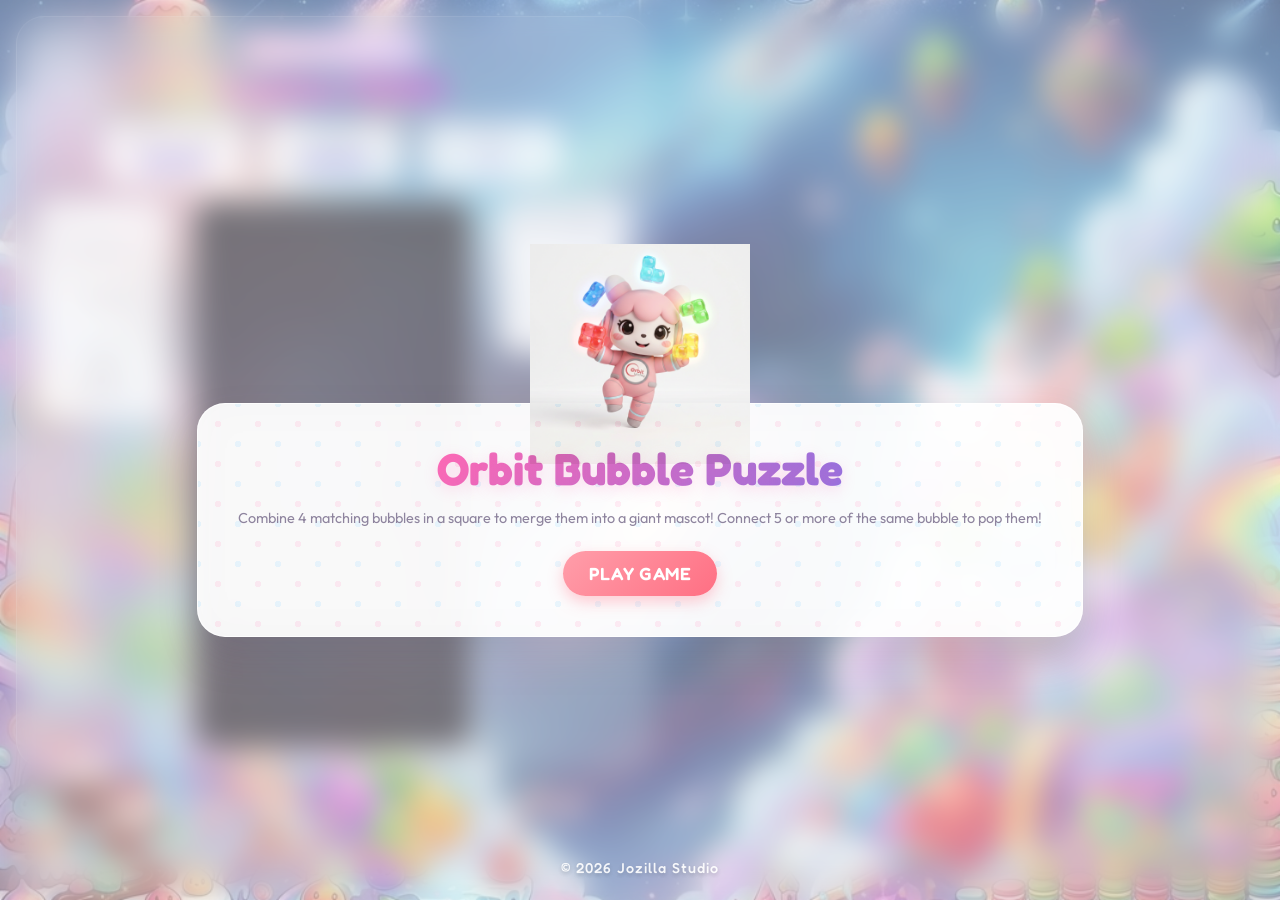
==== android/app/src/main/assets/game.html @ e60d80e0 "Add iOS source files, updated Android wrapper, play store assets, and general layout fixes" ====
<!DOCTYPE html>
<html lang="en">
<head>
    <meta charset="UTF-8">
    <meta name="viewport" content="width=device-width, initial-scale=1.0, maximum-scale=1.0, user-scalable=no">
    <title>Loxley Orbit Bubble Puzzle</title>
    <link rel="stylesheet" href="style.css?v=24">
    <link href="https://fonts.googleapis.com/css2?family=Fredoka:wght@300..700&family=Outfit:wght@100..900&display=swap" rel="stylesheet">
    <link rel="manifest" href="manifest.webmanifest">
    <meta name="theme-color" content="#FFD1DC">
    <meta name="apple-mobile-web-app-capable" content="yes">
    <meta name="apple-mobile-web-app-status-bar-style" content="black-translucent">
    <meta name="apple-mobile-web-app-title" content="Loxley Orbit">
    <link rel="apple-touch-icon" href="icons/icon-192.png">
</head>
<body>
    <!-- Fantasy Orbit Background Elements -->
    <div class="fantasy-bg">
        <img src="icons/mascot_1.png" class="bg-mascot bg-mascot-left" alt="Mascot">
        <img src="icons/mascot_2.png" class="bg-mascot bg-mascot-right" alt="Mascot">
        <div class="glow-planet orbit-pink"></div>
        <div class="glow-planet orbit-blue"></div>
        <div class="glow-planet orbit-yellow"></div>
        <div class="star twinkling star-1">★</div>
        <div class="star twinkling star-2">✦</div>
        <div class="star twinkling star-3">✦</div>
        <div class="star twinkling star-4">★</div>
    </div>

    <div class="game-container">
        <div class="header">
            <div class="logo-wrapper">
                <span class="logo-badge">A Fantasy Game By</span>
                <h1>Loxley Orbit</h1>
            </div>
            <div class="stats-row">
                <div class="score-board">
                    <span class="label">HIGH SCORE</span>
                    <span id="highScore">00000</span>
                </div>
                <div class="score-board">
                    <span class="label">SCORE</span>
                    <span id="score">00000</span>
                </div>
                <div class="score-board">
                    <span class="label">POPS</span>
                    <span id="lines-cleared">0</span>
                </div>
            </div>
        </div>
        
        <div class="game-area">
            <!-- Left Sidebar -->
            <div class="sidebar left-sidebar">
                <div class="controls-info">
                    <div class="control-row"><span class="key">← →</span> <span>Move</span></div>
                    <div class="control-row"><span class="key">↑</span> <span>Rotate</span></div>
                    <div class="control-row"><span class="key">↓</span> <span>Drop</span></div>
                    <div class="control-row"><span class="key">SPACE</span> <span>Hard Drop</span></div>
                </div>
            </div>
            <!-- Center Game Board -->
            <div class="canvas-wrapper">
                <canvas id="gameCanvas" width="640" height="1280"></canvas>
            </div>
            
            <!-- Right Sidebar -->
            <div class="sidebar right-sidebar">
                <div class="next-piece-box">
                    <h3>NEXT BUBBLE</h3>
                    <div class="canvas-preview-wrapper">
                        <canvas id="nextCanvas" width="110" height="110"></canvas>
                    </div>
                </div>
            </div>
        </div>

        <!-- Full-container overlays -->
    </div>

    <!-- Mobile Touch Controls -->
    <div class="mobile-controls">
        <button class="ctrl-btn css-btn css-btn-left" id="btnLeft">
            <svg viewBox="0 0 24 24" width="36" height="36" fill="white"><path d="M15.41 16.59L10.83 12l4.58-4.59L14 6l-6 6 6 6 1.41-1.41z"/></svg>
        </button>
        <button class="ctrl-btn css-btn css-btn-right" id="btnRight">
            <svg viewBox="0 0 24 24" width="36" height="36" fill="white"><path d="M8.59 16.59L13.17 12 8.59 7.41 10 6l6 6-6 6-1.41-1.41z"/></svg>
        </button>
        <button class="ctrl-btn css-btn css-btn-down" id="btnDrop">
            <svg viewBox="0 0 24 24" width="36" height="36" fill="white"><path d="M7.41 8.59L12 13.17l4.59-4.58L18 10l-6 6-6-6 1.41-1.41z"/></svg>
        </button>
        <button class="ctrl-btn css-btn css-btn-rocket" id="btnHardDrop">
            <svg viewBox="0 0 24 24" width="36" height="36" fill="white"><path d="M7.41 7.84L12 12.42l4.59-4.58L18 9.25l-6 6-6-6z M7.41 13.84L12 18.42l4.59-4.58L18 15.25l-6 6-6-6z"/></svg>
        </button>
        <button class="ctrl-btn css-btn css-btn-rotate" id="btnRotate">
            <svg viewBox="0 0 24 24" width="32" height="32" fill="white"><path d="M17.65 6.35C16.2 4.9 14.21 4 12 4c-4.42 0-7.99 3.58-7.99 8s3.57 8 7.99 8c3.73 0 6.84-2.55 7.73-6h-2.08c-.82 2.33-3.04 4-5.65 4-3.31 0-6-2.69-6-6s2.69-6 6-6c1.66 0 3.14.69 4.22 1.78L13 11h7V4l-2.35 2.35z"/></svg>
        </button>
    </div>

    <!-- Sound Controls -->
    <div class="sound-controls left-sidebar-fixed">
        <button id="bgmToggle" class="icon-btn custom-icon" title="Toggle Music" style="background-image: url('icons/icon_music_raw.png')"></button>
        <button id="soundToggle" class="icon-btn custom-icon" title="Toggle SFX" style="background-image: url('icons/icon_sfx_raw.png')"></button>
    </div>

    <!-- Full Screen Overlays -->
    <div id="startScreen" class="overlay-screen full-overlay">
            <div class="start-screen-content">
                <div class="mascot-avatar"></div>
                <h2 class="title-fun">Orbit Bubble Puzzle</h2>
                <p>Combine 4 matching bubbles in a square to merge them into a giant mascot! Connect 5 or more of the same bubble to pop them!</p>
                <button id="startBtn">PLAY GAME</button>
            </div>
            <div class="studio-footer">&copy; 2026 Jozilla Studio</div>
        </div>
        <div id="gameOverScreen" class="overlay-screen full-overlay hidden">
            <div class="start-screen-content">
                <h2>Game Over</h2>
                <p>Total Score:</p>
                <h3 id="finalScore">0</h3>
                <button id="restartBtn">TRY AGAIN</button>
            </div>
        </div>
        </div>
    <script>
        if ('serviceWorker' in navigator) {
            window.addEventListener('load', () => {
                navigator.serviceWorker.register('./sw.js')
                    .then(reg => console.log('Service Worker registered!', reg))
                    .catch(err => console.log('Service Worker registration failed: ', err));
            });
        }
    </script>
    <script src="src/puyo_blocks.js?v=7"></script>
    <script src="src/renderer.js?v=7"></script>
    <script src="src/puyo_game.js?v=7"></script>
    <script src="src/puyo_main.js?v=7"></script>
</body>
</html>
---- android/app/src/main/assets/style.css ----
:root {
    --bg-color: #FAF4F8; /* Soft dreamy lavender blush */
    --accent-color: #FFB7D5; /* Flashy bubblegum pink */
    --text-color: #5D546C; /* Soft slate purple */
    --text-light: #8E849E; /* Light slate purple */
    --canvas-bg: rgba(255, 255, 255, 0.45); /* Translucent clean canvas background */
    --ui-bg: rgba(255, 255, 255, 0.75); /* High-translucency glassmorphism */
    --shadow: 0 16px 32px rgba(93, 84, 108, 0.12);
    --border-radius-lg: 28px;
    --border-radius-md: 18px;
    --border-radius-sm: 12px;
    
    /* Flashy Pastel Palette */
    --color-cyan: #AEE2FF;
    --color-blue: #C5BAFF;
    --color-orange: #FFD2A9;
    --color-yellow: #FFF5B8;
    --color-green: #B9F3FC;
    --color-purple: #ECD5E6;
    --color-red: #FFB3B3;
}

* {
    box-sizing: border-box;
    margin: 0;
    padding: 0;
    -webkit-tap-highlight-color: transparent;
    user-select: none;
}

body {
    font-family: 'Outfit', sans-serif;
    background-color: var(--bg-color);
    background-image: url('icons/safe_zone_bg.png');
    background-size: cover;
    background-position: center center; /* Keep image perfectly centered on all axes */
    background-attachment: fixed;
    color: var(--text-color);
    display: flex;
    justify-content: center;
    align-items: center;
    padding-top: env(safe-area-inset-top, 20px);
    padding-bottom: env(safe-area-inset-bottom, 20px);
    min-height: 100vh;
    min-height: -webkit-fill-available;
    overflow-y: auto;
    overflow-x: hidden;
    position: relative;
}

/* Fantasy Background Orbits */
.fantasy-bg {
    position: absolute;
    top: 0;
    left: 0;
    width: 100%;
    height: 100%;
    overflow: hidden;
    z-index: -1;
    pointer-events: none;
}

.glow-planet {
    position: absolute;
    border-radius: 50%;
    filter: blur(40px);
    opacity: 0.45;
    mix-blend-mode: multiply;
}

.bg-mascot {
    position: absolute;
    opacity: 0.15;
    pointer-events: none;
    z-index: -1;
    filter: drop-shadow(0 0 20px rgba(255,170,201,0.5));
}

.bg-mascot-left {
    width: 350px;
    top: 10%;
    left: -100px;
    transform: rotate(15deg);
    animation: floating-slow 12s ease-in-out infinite alternate;
}

.bg-mascot-right {
    width: 400px;
    bottom: 5%;
    right: -120px;
    transform: rotate(-10deg);
    animation: floating-slow 16s ease-in-out infinite alternate-reverse;
}

.orbit-pink {
    background: radial-gradient(circle, #FFAAC9 0%, transparent 70%);
    width: 350px;
    height: 350px;
    top: -50px;
    left: -50px;
    animation: floating-slow 15s ease-in-out infinite alternate;
}

.orbit-blue {
    background: radial-gradient(circle, #A2BFFF 0%, transparent 70%);
    width: 450px;
    height: 450px;
    bottom: -100px;
    right: -100px;
    animation: floating-slow 22s ease-in-out infinite alternate-reverse;
}

.orbit-yellow {
    background: radial-gradient(circle, #FFE17D 0%, transparent 70%);
    width: 300px;
    height: 300px;
    top: 40%;
    left: 75%;
    animation: floating-slow 18s ease-in-out infinite alternate;
}

.star {
    position: absolute;
    color: #FFC0D9;
    font-size: 1.4rem;
    text-shadow: 0 0 10px rgba(255, 192, 217, 0.8);
    opacity: 0.7;
}

.twinkling {
    animation: twinkle 4s ease-in-out infinite;
}

.star-1 { top: 15%; left: 15%; animation-delay: 0s; }
.star-2 { top: 25%; left: 80%; animation-delay: 1.5s; font-size: 1.8rem; }
.star-3 { top: 70%; left: 10%; animation-delay: 3s; }
.star-4 { top: 80%; left: 85%; animation-delay: 0.8s; font-size: 1.6rem; }

@keyframes floating-slow {
    0% { transform: translateY(0) scale(1); }
    100% { transform: translateY(30px) scale(1.1); }
}

@keyframes twinkle {
    0%, 100% { opacity: 0.3; transform: scale(0.8) rotate(0deg); }
    50% { opacity: 1; transform: scale(1.2) rotate(15deg); }
}

/* Core Container */
.game-container {
    background: rgba(255, 255, 255, 0.2);
    backdrop-filter: blur(20px);
    -webkit-backdrop-filter: blur(20px);
    border: 1px solid rgba(255, 255, 255, 0.6);
    padding: 1.2rem;
    border-radius: var(--border-radius-lg);
    box-shadow: var(--shadow);
    display: flex;
    flex-direction: column;
    align-items: center;
    gap: 1rem;
    width: 100%;
    max-width: 900px;
    margin: 1rem;
    position: relative; /* Make sure overlays position against this container */
}

/* Logo and Header Styling */
.header {
    text-align: center;
    width: 100%;
    display: flex;
    flex-direction: column;
    align-items: center;
    gap: 1rem;
}

.logo-wrapper {
    display: flex;
    flex-direction: column;
    align-items: center;
}

.logo-badge {
    background: linear-gradient(135deg, #FFB5D5 0%, #D4ADFC 100%);
    color: #FFF;
    font-size: 0.75px; /* Fixed typo previously but ignore for now */
    font-size: 0.75rem;
    font-weight: 700;
    text-transform: uppercase;
    letter-spacing: 2px;
    padding: 0.3rem 0.8rem;
    border-radius: 50px;
    box-shadow: 0 4px 10px rgba(255, 181, 213, 0.3);
    margin-bottom: 0.3rem;
    animation: pulse-badge 2s ease-in-out infinite;
}

@keyframes pulse-badge {
    0%, 100% { transform: scale(1); }
    50% { transform: scale(1.05); }
}

h1 {
    font-family: 'Fredoka', sans-serif;
    font-weight: 700;
    font-size: 2.5rem;
    background: linear-gradient(135deg, #FF69B4, #A100C6);
    -webkit-background-clip: text;
    -webkit-text-fill-color: transparent;
    text-shadow: 0 4px 12px rgba(255, 105, 180, 0.15);
    line-height: 1;
}

.sub-title {
    font-family: 'Fredoka', sans-serif;
    font-weight: 500;
    font-size: 1.3rem;
    color: #8D72E1;
    letter-spacing: 1px;
    margin-top: 0.1rem;
}

/* Stats Styling */
.stats-row {
    display: flex;
    gap: 1.2rem;
    width: 100%;
    justify-content: center;
}

.score-board {
    background: var(--ui-bg);
    border: 1px solid rgba(255, 255, 255, 0.8);
    padding: 0.5rem 1.2rem;
    border-radius: var(--border-radius-md);
    box-shadow: 0 6px 15px rgba(142, 132, 158, 0.06);
    flex: 1;
    max-width: 140px;
    display: flex;
    flex-direction: column;
    align-items: center;
}

.score-board .label {
    font-size: 0.75rem;
    font-weight: 700;
    color: var(--text-light);
    letter-spacing: 1.5px;
    margin-bottom: 0.15rem;
}

.score-board span:not(.label) {
    font-family: 'Fredoka', sans-serif;
    font-size: 1.4rem;
    font-weight: 600;
    color: #6C5DD3;
}

/* Game Playing Area */
.game-area {
    display: flex;
    gap: 1.5rem;
    align-items: flex-start;
    justify-content: center;
    width: 100%;
}

.canvas-wrapper {
    position: relative;
    border-radius: var(--border-radius-md);
    overflow: hidden;
    box-shadow: 0 10px 30px rgba(93, 84, 108, 0.4);
    background-color: rgba(30, 20, 50, 0.85); /* Darker background for contrast */
    background-image: 
        radial-gradient(circle at center, transparent 0%, rgba(0,0,0,0.6) 100%),
        linear-gradient(rgba(255, 255, 255, 0.04) 1px, transparent 1px),
        linear-gradient(90deg, rgba(255, 255, 255, 0.04) 1px, transparent 1px);
    background-size: 100% 100%, 50px 50px, 50px 50px;
    border: 4px solid rgba(255, 255, 255, 0.4);
    display: flex;
}

canvas {
    display: block;
}

#gameCanvas {
    width: 100%;
    max-height: 60vh; /* Smaller max height to prevent vertical scrolling */
    height: auto;
    aspect-ratio: 1/2; /* Keep game grid aspect ratio perfectly square cells */
    object-fit: contain;
}

/* Overlay Screens inside the canvas wrapper */
.overlay-screen {
    display: flex;
    flex-direction: column;
    justify-content: center;
    align-items: center;
    text-align: center;
    z-index: 10;
    transition: opacity 0.3s ease;
}

.overlay-screen.full-overlay {
    position: fixed;
    top: 0;
    left: 0;
    width: 100vw;
    height: 100vh;
    border-radius: 0;
    background: rgba(255, 255, 255, 0.4);
    backdrop-filter: blur(15px);
    -webkit-backdrop-filter: blur(15px);
    padding: 2rem;
    z-index: 1000;
}

.start-screen-content {
    background-color: rgba(255, 255, 255, 0.92);
    background-image: 
        radial-gradient(rgba(255, 183, 213, 0.25) 3px, transparent 3px),
        radial-gradient(rgba(174, 226, 255, 0.25) 3px, transparent 3px);
    background-size: 40px 40px;
    background-position: 0 0, 20px 20px;
    backdrop-filter: blur(20px);
    -webkit-backdrop-filter: blur(20px);
    padding: 2.5rem;
    border-radius: var(--border-radius-lg);
    box-shadow: 0 20px 40px rgba(93, 84, 108, 0.15);
    border: 1px solid rgba(255, 255, 255, 0.9);
    display: flex;
    flex-direction: column;
    align-items: center;
    max-width: 95%;
    position: relative;
    margin-top: 140px;
}

.overlay-screen.hidden {
    opacity: 0;
    pointer-events: none;
}

.studio-footer {
    position: absolute;
    bottom: 1.5rem;
    font-family: 'Fredoka', sans-serif;
    font-size: 0.9rem;
    font-weight: 500;
    color: #FFF;
    letter-spacing: 1px;
    text-shadow: 0 2px 4px rgba(0, 0, 0, 0.2);
    opacity: 0.9;
}

.mascot-avatar {
    width: 220px;
    height: 220px;
    background-image: url('icons/mascot_start_playing.png');
    background-size: contain;
    background-position: center bottom;
    background-repeat: no-repeat;
    position: absolute;
    top: -160px;
    animation: float-avatar 3s ease-in-out infinite;
    mix-blend-mode: multiply; /* Make the white background transparent against the card */
}

@keyframes float-avatar {
    0%, 100% { transform: translateY(0) rotate(0deg); }
    50% { transform: translateY(-8px) rotate(3deg); }
}

.title-fun {
    font-family: 'Fredoka', sans-serif;
    font-size: 2.8rem;
    font-weight: 700;
    background: linear-gradient(135deg, #FF69B4, #8D72E1);
    -webkit-background-clip: text;
    -webkit-text-fill-color: transparent;
    text-shadow: 0 4px 15px rgba(255, 105, 180, 0.2);
    margin-bottom: 1rem;
    line-height: 1.1;
}

.overlay-screen h2:not(.title-fun) {
    font-family: 'Fredoka', sans-serif;
    font-size: 1.8rem;
    color: #8D72E1;
    margin-bottom: 0.5rem;
}

.overlay-screen p {
    font-size: 0.9rem;
    color: var(--text-light);
    margin-bottom: 1.5rem;
}

/* Sidebar Components */
.sidebar {
    display: flex;
    flex-direction: column;
    gap: 1.2rem;
    align-items: center;
    flex: 1;
}

.next-piece-box {
    background: var(--ui-bg);
    border: 1px solid rgba(255, 255, 255, 0.8);
    padding: 0.8rem;
    border-radius: var(--border-radius-md);
    text-align: center;
    box-shadow: 0 6px 15px rgba(142, 132, 158, 0.06);
    width: 100%;
    max-width: 130px;
}

.next-piece-box h3 {
    font-size: 0.7rem;
    letter-spacing: 1.5px;
    color: var(--text-light);
    margin-bottom: 0.6rem;
    font-weight: 700;
}

.canvas-preview-wrapper {
    background: rgba(255, 255, 255, 0.4);
    border-radius: var(--border-radius-sm);
    padding: 0.5rem;
    border: 2px solid #FFF;
    display: flex;
    justify-content: center;
    align-items: center;
    width: 100%;
}

#nextCanvas {
    width: 100%;
    max-width: 110px;
    height: auto;
    aspect-ratio: 1/1; /* Keeps it square so drawing coordinates scale perfectly */
}

/* Keyboard Guide Styling */
.controls-info {
    background: var(--ui-bg);
    border: 1px solid rgba(255, 255, 255, 0.8);
    padding: 1rem;
    border-radius: var(--border-radius-md);
    box-shadow: 0 6px 15px rgba(142, 132, 158, 0.06);
    width: 100%;
    max-width: 130px;
    display: flex;
    flex-direction: column;
    gap: 0.4rem;
}

.control-row {
    display: flex;
    flex-direction: column;
    align-items: center;
    text-align: center;
    font-size: 0.72rem;
    color: var(--text-light);
}

.key {
    background: #FFF;
    border: 1px solid rgba(142, 132, 158, 0.2);
    border-bottom: 3px solid rgba(142, 132, 158, 0.3);
    padding: 0.15rem 0.5rem;
    border-radius: 6px;
    font-weight: bold;
    color: var(--text-color);
    margin-bottom: 0.15rem;
}

/* Sound Box */
.sound-controls {
    display: flex;
    justify-content: center;
    width: 100%;
}

/* Modern Rounded Buttons */
button {
    font-family: 'Fredoka', sans-serif;
    font-weight: 600;
    font-size: 1.1rem;
    padding: 0.75rem 1.6rem;
    border: none;
    border-radius: 50px;
    background: linear-gradient(135deg, #FF9EAA, #FF6F83);
    color: white;
    cursor: pointer;
    transition: all 0.2s cubic-bezier(0.175, 0.885, 0.32, 1.275);
    box-shadow: 0 6px 15px rgba(255, 111, 131, 0.35);
    letter-spacing: 0.5px;
}

button:hover {
    transform: translateY(-2px);
    box-shadow: 0 8px 20px rgba(255, 111, 131, 0.45);
}

button:active {
    transform: translateY(2px);
    box-shadow: 0 2px 5px rgba(255, 111, 131, 0.2);
}

/* Icon button for sound */
.sound-controls {
    display: flex;
    gap: 0.8rem;
    justify-content: center;
}

.icon-btn {
    background: var(--ui-bg);
    border: 1px solid rgba(255, 255, 255, 0.8);
    box-shadow: 0 4px 10px rgba(142, 132, 158, 0.08);
    padding: 0.6rem;
    font-size: 1.1rem;
    border-radius: 50%;
    width: 48px;
    height: 48px;
    display: flex;
    align-items: center;
    justify-content: center;
    transition: transform 0.2s ease, box-shadow 0.2s ease, filter 0.2s ease, opacity 0.2s ease;
}

.custom-icon {
    background-size: 80%;
    background-position: center;
    background-repeat: no-repeat;
    background-color: #FFF !important; /* White background to make multiply blend nicely, or just keep it solid white to frame the icon */
    color: transparent;
}

.custom-icon.muted {
    filter: grayscale(100%);
    opacity: 0.5;
}

.icon-btn:hover {
    background-color: #FFF;
    transform: scale(1.1);
    box-shadow: 0 6px 12px rgba(142, 132, 158, 0.12);
}

/* Mobile Play Touch Controls (Ergonomic layout for phones & foldables) */
.mobile-controls {
    display: none;
    position: fixed;
    bottom: 85px;
    left: 50%;
    transform: translateX(-50%);
    width: 100%;
    max-width: 380px;
    justify-content: space-evenly;
    padding: 0;
    pointer-events: auto;
    z-index: 2000;
}

.css-btn {
    width: 65px !important;
    height: 65px !important;
    border-radius: 50% !important;
    display: flex;
    align-items: center;
    justify-content: center;
    backdrop-filter: blur(5px) !important;
    -webkit-backdrop-filter: blur(5px) !important;
    border: 2px solid rgba(255, 255, 255, 0.4) !important;
    box-shadow: 
        0 8px 15px rgba(0, 0, 0, 0.2), 
        inset 0 10px 20px rgba(255, 255, 255, 0.6), 
        inset 0 -10px 20px rgba(0, 0, 0, 0.15) !important;
    transition: transform 0.1s ease-out, box-shadow 0.1s ease-out !important;
}

.css-btn svg {
    filter: drop-shadow(0 2px 4px rgba(0, 0, 0, 0.4));
    transform: scale(1.1);
}

.css-btn-left { background: linear-gradient(135deg, #FF758C, #FF7EB3) !important; }
.css-btn-right { background: linear-gradient(135deg, #43E97B, #38F9D7) !important; }
.css-btn-down { background: linear-gradient(135deg, #FAD961, #F76B1C) !important; }
.css-btn-rotate { background: linear-gradient(135deg, #667EEA, #764BA2) !important; }
.css-btn-rocket { background: linear-gradient(135deg, #FF0844, #FFB199) !important; }

.ctrl-btn {
    width: 60px;
    height: 60px;
    border-radius: 50%;
    display: flex;
    align-items: center;
    justify-content: center;
    background: rgba(255, 255, 255, 0.85);
    backdrop-filter: blur(10px);
    -webkit-backdrop-filter: blur(10px);
    border: 3px solid #FFF;
    box-shadow: 0 8px 16px rgba(142, 132, 158, 0.2);
    color: var(--text-color);
    font-size: 1.4rem;
    font-family: inherit;
    padding: 0;
    transition: all 0.15s ease;
}

.ctrl-btn-action {
    background: linear-gradient(135deg, #C5BAFF, #A1C4FD);
    color: #FFF;
    box-shadow: 0 8px 16px rgba(197, 186, 255, 0.5);
    width: 72px; /* Make rotate button a bit bigger */
    height: 72px;
    font-size: 1.8rem;
}

.ctrl-btn-hard {
    background: linear-gradient(135deg, #FFE17D, #FF9EAA);
    color: #FFF;
    box-shadow: 0 8px 16px rgba(255, 158, 170, 0.5);
}

.ctrl-btn:hover {
    transform: none; /* No hover state shift on mobile to prevent sticky hovers */
}

.ctrl-btn:active, .css-btn:active {
    transform: scale(0.9) translateY(4px) !important;
    box-shadow: 
        0 2px 4px rgba(0, 0, 0, 0.2), 
        inset 0 4px 10px rgba(0, 0, 0, 0.3) !important;
}

.ctrl-btn-action:active {
    background: linear-gradient(135deg, #B3B0FF, #89B4FA) !important;
}

.ctrl-btn-hard:active {
    background: linear-gradient(135deg, #FFD25E, #FFA1AF) !important;
}

/* Responsive Queries for Chrome Extension & Mobile */
@media (max-width: 480px), (max-height: 700px) {
    body {
        align-items: center;
        min-height: 100vh;
        padding: 0;
        margin: 0;
        overflow: hidden;
        display: block;
    }

    .game-container {
        padding: 0.5rem;
        gap: 0.5rem;
        margin: 0;
        border-radius: var(--border-radius-lg);
        width: 100%;
        max-width: 100%;
        position: absolute;
        top: 0;
        left: 0;
        transform: none;
        box-sizing: border-box;
    }

    h1 {
        font-size: 1.8rem;
    }

    .sub-title {
        font-size: 1rem;
    }

    .logo-badge {
        font-size: 0.65rem;
        padding: 0.2rem 0.6rem;
    }

    .stats-row {
        gap: 0.6rem;
    }

    .score-board {
        padding: 0.4rem 0.8rem;
        border-radius: var(--border-radius-sm);
    }

    .score-board span:not(.label) {
        font-size: 1.1rem;
    }

    .game-area {
        display: flex;
        flex-direction: row;
        justify-content: flex-start;
        align-items: flex-start;
        width: 100%;
        padding: 0;
        position: relative;
    }

    .sidebar.left-sidebar {
        position: fixed;
        left: 20px;
        bottom: 20px;
        top: auto;
        flex-direction: row;
        width: auto;
        z-index: 100;
        transform: scale(0.9);
        transform-origin: bottom left;
    }

    .left-sidebar-fixed {
        position: fixed;
        left: 20px;
        bottom: 20px;
        top: auto;
        display: flex;
        flex-direction: row;
        width: auto;
        z-index: 1000;
        transform: scale(0.9);
        transform-origin: bottom left;
    }

    .sidebar.right-sidebar {
        position: absolute;
        right: -2%;
        top: 15%;
        flex-direction: column;
        width: auto;
        margin-top: 0;
        z-index: 10;
    }

    .next-piece-box {
        background: transparent !important;
        box-shadow: none !important;
        border: none !important;
        padding: 0;
        margin: 0;
    }

    .canvas-wrapper {
        margin: 0;
        width: 82%;
        flex: none;
        display: block;
        max-width: none;
    }

    #gameCanvas {
        width: 100%;
        max-height: none;
        height: auto;
        aspect-ratio: 1 / 2;
    }

    .next-piece-box {
        max-width: 75px;
        padding: 0.3rem;
    }

    .next-piece-box h3 {
        font-size: 0.55rem;
        margin-bottom: 0.2rem;
    }

    #nextCanvas {
        width: 75px;
        height: 75px;
    }

    /* Hide keyboard guide on very small screen */
    .controls-info {
        display: none;
    }

    /* Show Mobile Play Touch Controls (Managed by JS) */
    /* Remove forcing flex here so JS inline styles can work */
}

/* Extra small screens like narrow chrome extensions */
@media (max-width: 320px) {
    .game-container {
        max-width: 310px;
    }
    #gameCanvas {
        width: 150px;
        height: 300px;
    }
    .ctrl-btn {
        width: 40px;
        height: 40px;
        font-size: 0.9rem;
    }
}
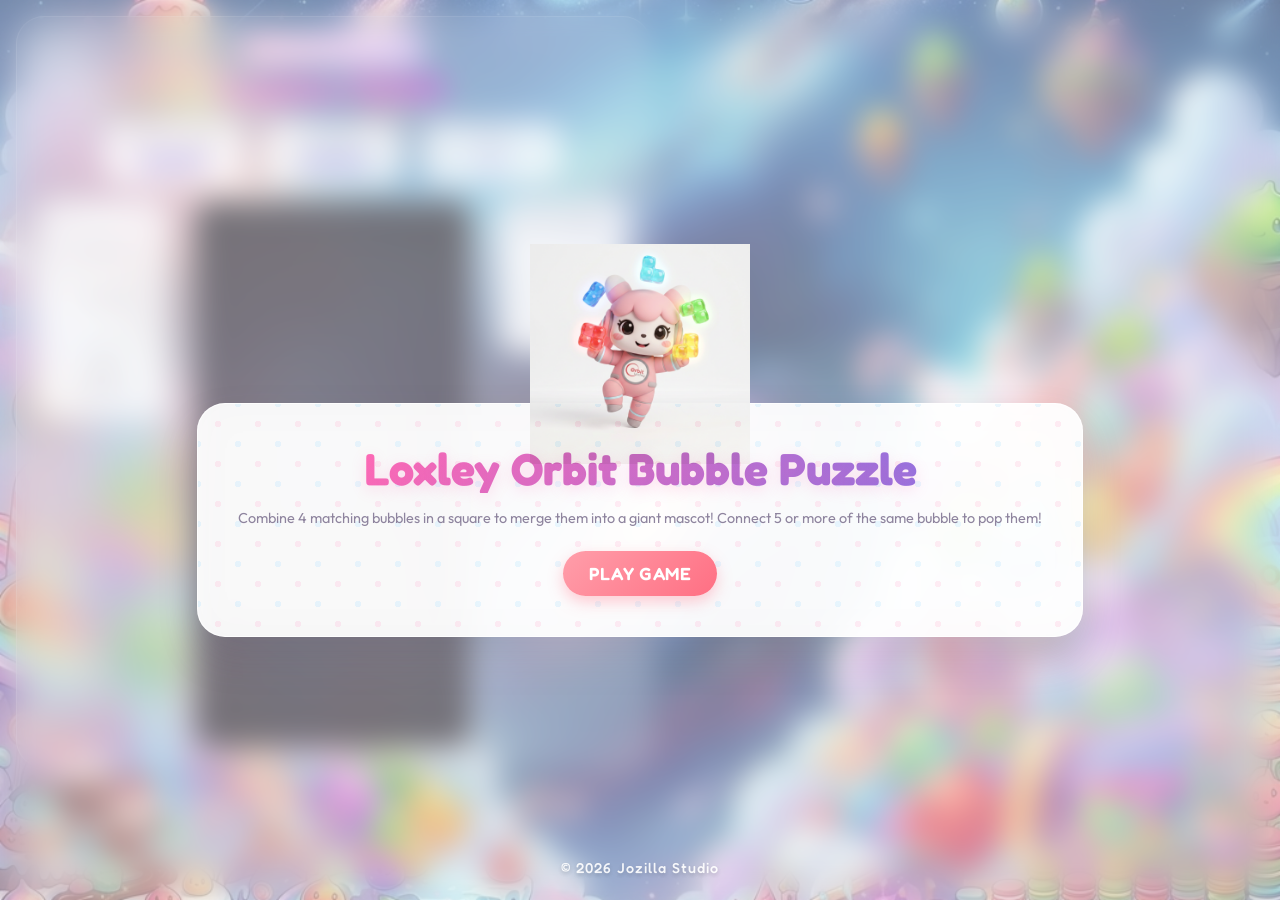
==== commit 4a98afbc: "Update app name, Android icons, and version to 1.1 for Play Store" ====
--- a/android/app/src/main/assets/game.html
+++ b/android/app/src/main/assets/game.html
@@ -3,7 +3,7 @@
 <head>
     <meta charset="UTF-8">
     <meta name="viewport" content="width=device-width, initial-scale=1.0, maximum-scale=1.0, user-scalable=no">
-    <title>Loxley Orbit Bubble Puzzle</title>
+    <title>Loxley Loxley Orbit Bubble Puzzle</title>
     <link rel="stylesheet" href="style.css?v=24">
     <link href="https://fonts.googleapis.com/css2?family=Fredoka:wght@300..700&family=Outfit:wght@100..900&display=swap" rel="stylesheet">
     <link rel="manifest" href="manifest.webmanifest">
@@ -107,7 +107,7 @@
     <div id="startScreen" class="overlay-screen full-overlay">
             <div class="start-screen-content">
                 <div class="mascot-avatar"></div>
-                <h2 class="title-fun">Orbit Bubble Puzzle</h2>
+                <h2 class="title-fun">Loxley Orbit Bubble Puzzle</h2>
                 <p>Combine 4 matching bubbles in a square to merge them into a giant mascot! Connect 5 or more of the same bubble to pop them!</p>
                 <button id="startBtn">PLAY GAME</button>
             </div>
